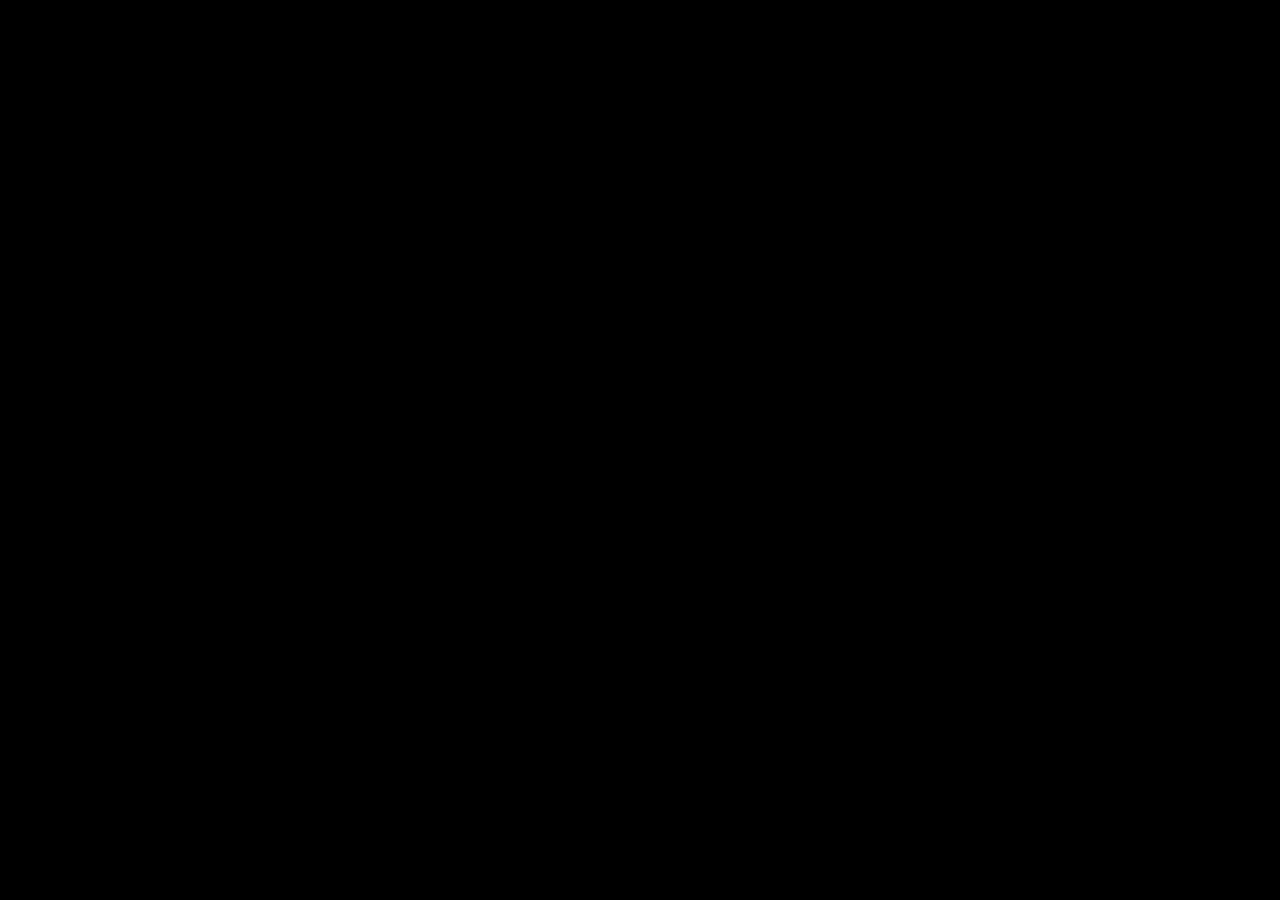
==== home.html @ 878413ed "dgr" ====
<!DOCTYPE html>
<html lang="pt-br">
<head>
    <meta charset="UTF-8">
    <meta name="viewport" content="width=device-width, initial-scale=1.0">
    <title>home</title>

    <style>
        *{
            margin: 0px;
            padding: 0px;
        }
        body {
            width: 100vw;
            height: 100vh;
            background: black; url('imagens/') no repeat top center;
            url('');
        }
    </style>
</head>
<body>
    
</body>
</html>
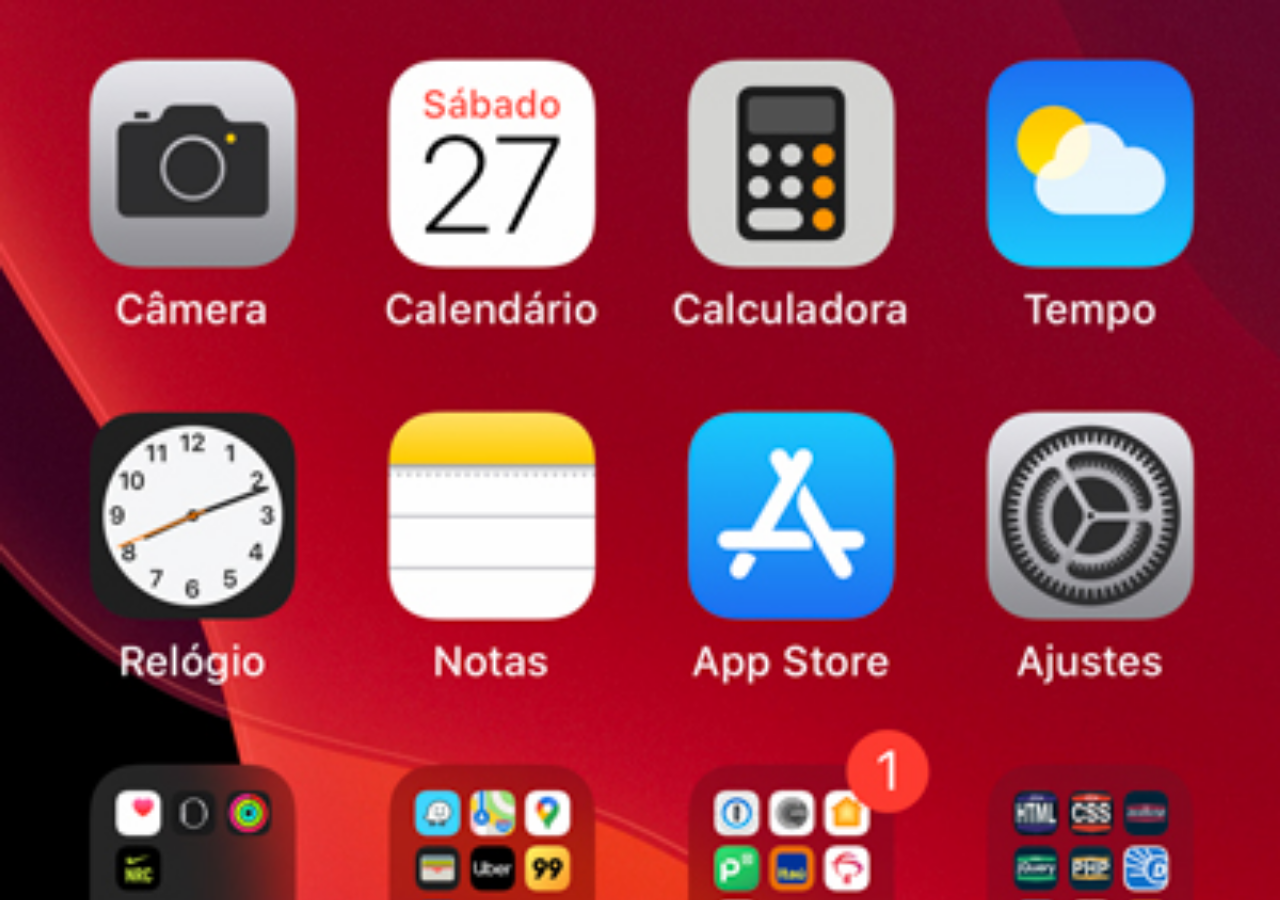
==== commit ece0a9dd: "atuaalizzeei" ====
--- a/home.html
+++ b/home.html
@@ -13,8 +13,9 @@
         body {
             width: 100vw;
             height: 100vh;
-            background: black; url('imagens/') no repeat top center;
-            url('');
+            background: black url('imagens/tela-home.jpg') no-repeat top center;
+            background-size: cover;
+            
         }
     </style>
 </head>
